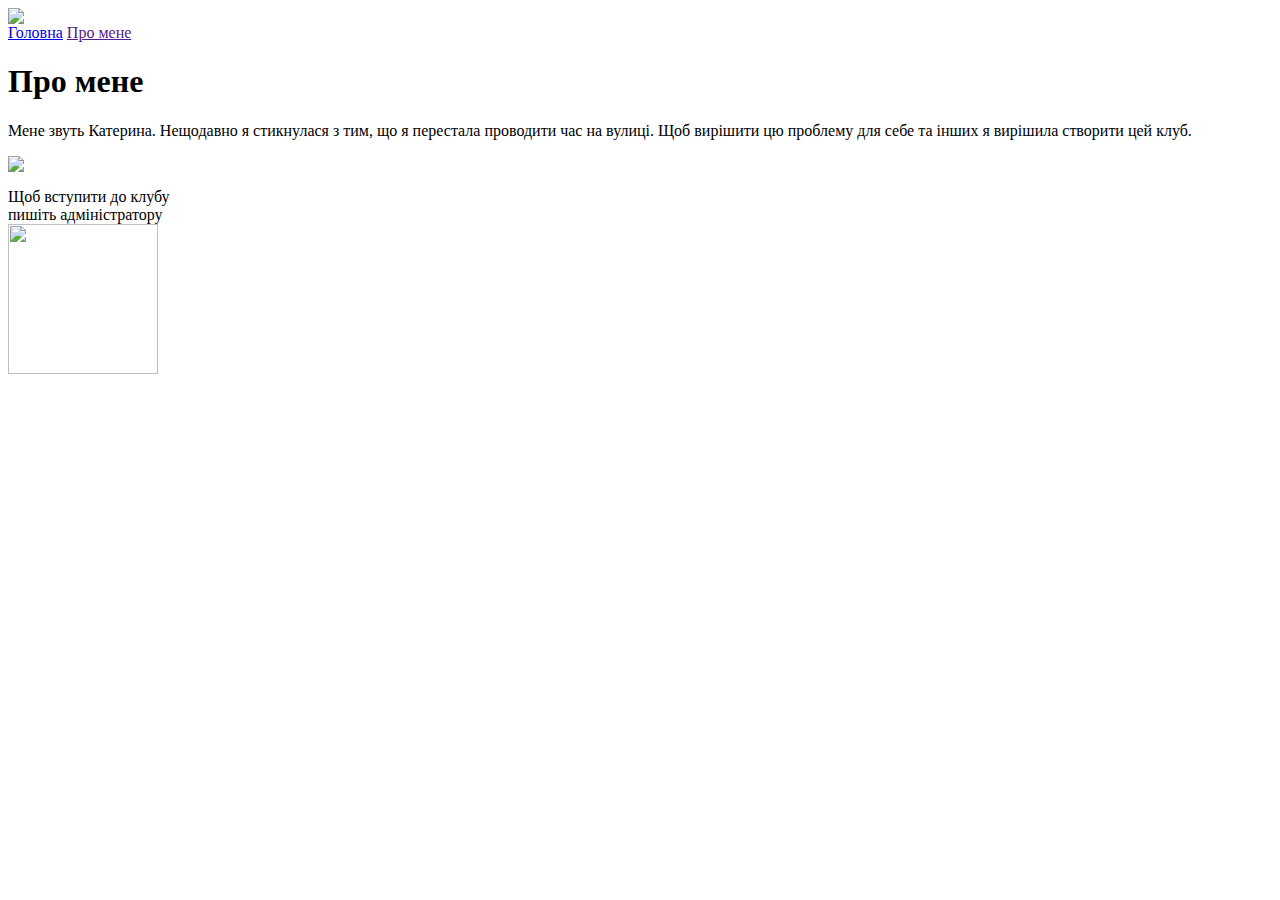
==== index2.html @ cdbc2917 "Create index2.html" ====
<html>
     <head>
        <title>Клуб підліткового дозвілля</title>
        <link rel="stylesheet" href="style2.css">
        <link rel="preconnect" href="https://fonts.googleapis.com">
<link rel="preconnect" href="https://fonts.gstatic.com" crossorigin>
<link href="https://fonts.googleapis.com/css2?family=Comfortaa:wght@300..700&display=swap" rel="stylesheet">
    </head>
     <header>
        <img class="logo" src="folder/header.png" >
        </header>
         <nav>
            <a class="nav-link" href="index.html">Головна</a>
            <a class="nav-link" href="">Про мене</a>
        </nav>
        <main>
            <section class="about">
                <article class="info-text">
                        <h1 class="text">Про мене</h1>
                        <p>Мене звуть Катерина. Нещодавно я стикнулася з тим, що я перестала проводити час на вулиці. Щоб вирішити цю проблему для себе та інших я вирішила створити цей клуб.</p>
                    </article>
                    <img class="info-img" src="folder/i.jpg">
                    </section>
        </main>
        <footer>
            <div class="contacts">
                <p>Щоб вступити до клубу<br>пишіть адміністратору <br><a href="https://t.me/kandi_kat8"><img class="footer-img" src="folder/ytka_telegram" width="150px" height="150px"/></a></p>
            </div>
        </footer>
</html>
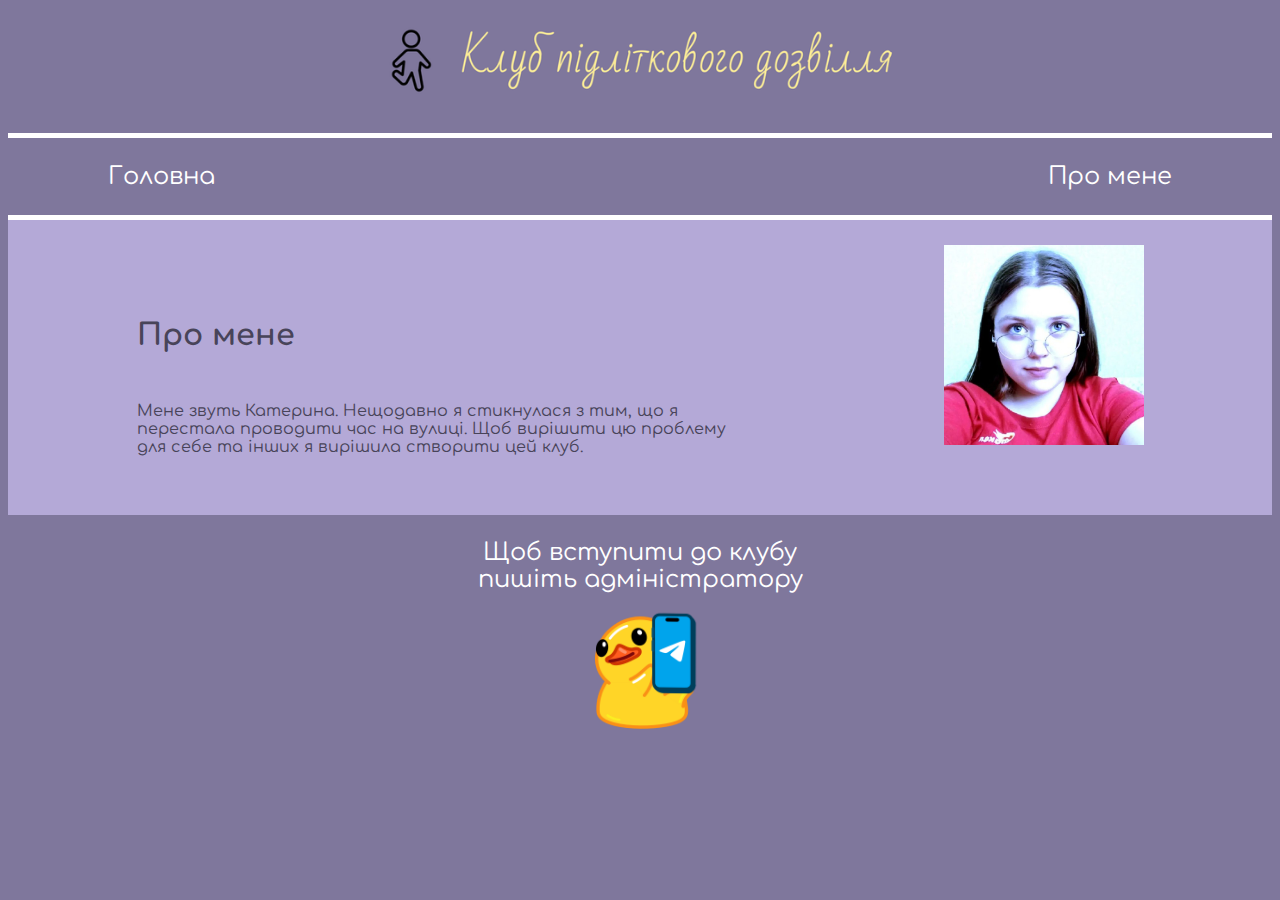
==== commit 5abe17fb: "Update index2.html" ====
--- a/index2.html
+++ b/index2.html
@@ -24,7 +24,7 @@
         </main>
         <footer>
             <div class="contacts">
-                <p>Щоб вступити до клубу<br>пишіть адміністратору <br><a href="https://t.me/kandi_kat8"><img class="footer-img" src="folder/ytka_telegram" width="150px" height="150px"/></a></p>
+                <p>Щоб вступити до клубу<br>пишіть адміністратору <br><a href="https://t.me/kandi_kat8"><img class="footer-img" src="folder/ytka_telegram.png" width="150px" height="150px"/></a></p>
             </div>
         </footer>
 </html>
--- a/style2.css
+++ b/style2.css
@@ -0,0 +1,85 @@
+body {
+    font-family: Comfortaa;
+    background-color: #7F779C;
+    text-align: center;
+}
+
+header {
+    display: flex;
+    justify-content: center;
+    align-items: center;
+    height: 100px;
+}
+
+.logo {
+    height: 100px;
+}
+
+main {
+    background-color: #B4A9D7;
+}
+
+nav {
+    border-top: 5px solid white;
+    border-bottom: 5px solid white;
+    padding: 25px 100px 25px 100px;
+    display: flex;
+    justify-content: space-between;
+    margin-top: 25px;
+}
+
+.nav-link {
+    font-size: 24px;
+    color: white;
+    text-decoration: none;
+    display: block;
+}
+
+.nav-link:hover {
+        color: #FDEB97;
+     transition: 0.5s color linear;
+     font-size: 30px;
+      transform: scale(1);
+     transition: 0.5s linear;
+}
+
+h1 {
+    text-align: left;
+    color: #484459;
+    font-size: 30px;
+    margin-top: 25px;
+    margin-bottom: 20px;
+    padding-top: 30px;
+    padding-bottom: 30px;
+
+}
+
+.about {
+    color: #484459;
+    text-align: left;
+    display: flex;
+    align-items: center;
+    padding: 25px;
+    flex-wrap: wrap;
+    justify-content: space-around;
+}
+
+.info-img {
+    width: 200px;
+    margin-bottom: 45px;
+}
+
+.info-text {
+    width: 600px;
+}
+
+footer {
+
+    align-items: center;
+    color: white;
+}
+
+footer p {
+    font-size: 24px;
+    text-align: center;
+}
